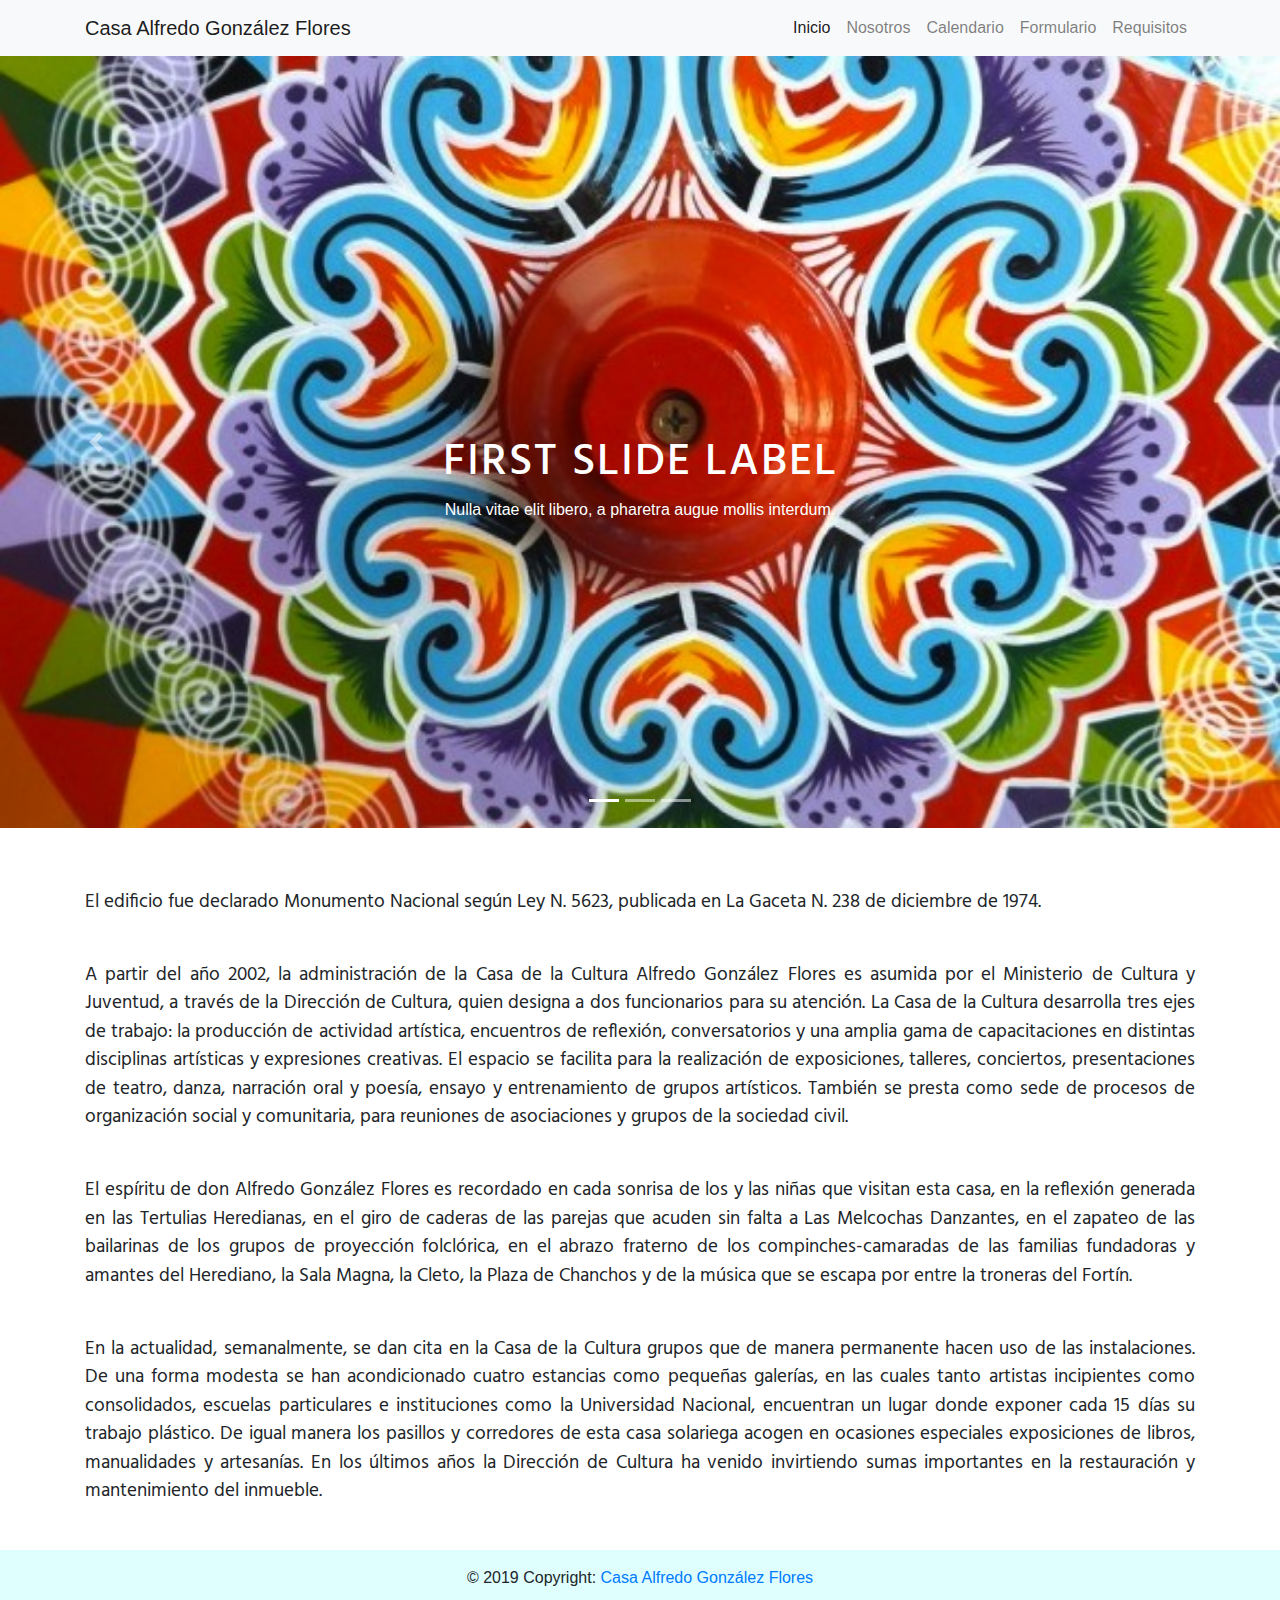
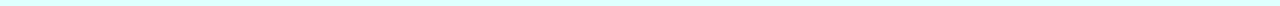
==== app/cagf/index.html @ b5b70323 "Merge pull request #7 from isaac16av/ft-otros" ====
<!DOCTYPE html>
<html>

<head>
    <meta charset="UTF-8">
    <title>CAGF | Inicio</title>
    <link rel="icon" href="resources/img/favicon.ico">
    <link rel="stylesheet" href="resources/css/bootstrap.min.css">
    <link rel="stylesheet" href="resources/css/styles.css">
    <link href="https://fonts.googleapis.com/css?family=Hind" rel="stylesheet">
</head>

<body>

    <nav class="navbar navbar-expand-lg navbar-light bg-light">
        <div class="container">
            <a class="navbar-brand" href="#">Casa Alfredo González Flores</a>
            <button class="navbar-toggler" type="button" data-toggle="collapse" data-target="#navbarSupportedContent" aria-controls="navbarSupportedContent" aria-expanded="false" aria-label="Toggle navigation">
                <span class="navbar-toggler-icon"></span>
            </button>

            <div class="collapse navbar-collapse" id="navbarSupportedContent">
                <ul class="navbar-nav ml-auto">
                    <li class="nav-item active">
                        <a class="nav-link" href="#">Inicio</a>
                    </li>
                    <li class="nav-item">
                        <a class="nav-link" href="nosotros.html">Nosotros</a>
                    </li>
                    <li class="nav-item">
                        <a class="nav-link" href="calendario.html">Calendario</a>
                    </li>
                    <li class="nav-item">
                        <a class="nav-link" href="formulario.html">Formulario</a>
                    </li>
                    <li class="nav-item">
                        <a class="nav-link" href="requisitos.html">Requisitos</a>
                    </li>
                </ul>
            </div>
        </div>
    </nav>

    <div class="bd-example">
        <div id="carouselExampleCaptions" class="carousel slide" data-ride="carousel">
            <ol class="carousel-indicators">
                <li data-target="#carouselExampleCaptions" data-slide-to="0" class="active"></li>
                <li data-target="#carouselExampleCaptions" data-slide-to="1"></li>
                <li data-target="#carouselExampleCaptions" data-slide-to="2"></li>
            </ol>
            <div class="carousel-inner">
                <div class="carousel-item active">
                    <img src="resources/img/image11.jpg" class="d-block w-100" alt="casaagf">
                    <div class="carousel-caption d-none d-md-block">
                        <h5>First slide label</h5>
                        <p>Nulla vitae elit libero, a pharetra augue mollis interdum.</p>
                    </div>
                </div>
                <div class="carousel-item">
                    <img src="resources/img/image22.jpg" class="d-block w-100" alt="tejasprint">
                    <div class="carousel-caption d-none d-md-block">
                        <h5>Second slide label</h5>
                        <p>Lorem ipsum dolor sit amet, consectetur adipiscing elit.</p>
                    </div>
                </div>
                <div class="carousel-item">
                    <img src="resources/img/image33.jpg" class="d-block w-100" alt="bueyes">
                    <div class="carousel-caption d-none d-md-block">
                        <h5>Third slide label</h5>
                        <p>Praesent commodo cursus magna, vel scelerisque nisl consectetur.</p>
                    </div>
                </div>
            </div>
            <a class="carousel-control-prev" href="#carouselExampleCaptions" role="button" data-slide="prev">
                <span class="carousel-control-prev-icon" aria-hidden="true"></span>
                <span class="sr-only">Previous</span>
            </a>
            <a class="carousel-control-next" href="#carouselExampleCaptions" role="button" data-slide="next">
                <span class="carousel-control-next-icon" aria-hidden="true"></span>
                <span class="sr-only">Next</span>
            </a>
        </div>
    </div>

    <div class="container">
        <div class="textoinicio">
            <p>El edificio fue declarado Monumento Nacional según Ley N. 5623, publicada en La Gaceta N. 238 de diciembre de 1974.</p><br>

            <p>A partir del año 2002, la administración de la Casa de la Cultura Alfredo González Flores es asumida por el Ministerio de Cultura y Juventud, a través de la Dirección de Cultura, quien designa a dos funcionarios para su atención. La Casa de
                la Cultura desarrolla tres ejes de trabajo: la producción de actividad artística, encuentros de reflexión, conversatorios y una amplia gama de capacitaciones en distintas disciplinas artísticas y expresiones creativas. El espacio se facilita
                para la realización de exposiciones, talleres, conciertos, presentaciones de teatro, danza, narración oral y poesía, ensayo y entrenamiento de grupos artísticos. También se presta como sede de procesos de organización social y comunitaria,
                para reuniones de asociaciones y grupos de la sociedad civil.</p><br>

            <p>El espíritu de don Alfredo González Flores es recordado en cada sonrisa de los y las niñas que visitan esta casa, en la reflexión generada en las Tertulias Heredianas, en el giro de caderas de las parejas que acuden sin falta a Las Melcochas
                Danzantes, en el zapateo de las bailarinas de los grupos de proyección folclórica, en el abrazo fraterno de los compinches-camaradas de las familias fundadoras y amantes del Herediano, la Sala Magna, la Cleto, la Plaza de Chanchos y de
                la música que se escapa por entre la troneras del Fortín.</p><br>

            <p>
                En la actualidad, semanalmente, se dan cita en la Casa de la Cultura grupos que de manera permanente hacen uso de las instalaciones. De una forma modesta se han acondicionado cuatro estancias como pequeñas galerías, en las cuales tanto artistas incipientes
                como consolidados, escuelas particulares e instituciones como la Universidad Nacional, encuentran un lugar donde exponer cada 15 días su trabajo plástico. De igual manera los pasillos y corredores de esta casa solariega acogen en ocasiones
                especiales exposiciones de libros, manualidades y artesanías. En los últimos años la Dirección de Cultura ha venido invirtiendo sumas importantes en la restauración y mantenimiento del inmueble.</p><br>
        </div>
    </div>

    <script src="resources/js/jquery.min.js"></script>
    <script src="resources/js/popper.min.js"></script>
    <script src="resources/js/bootstrap.min.js"></script>

    <!-- Footer -->
    <footer class="page-footer font-small blue">

        <!-- Copyright -->
        <div class="footer-copyright text-center py-3">© 2019 Copyright:
            <a href="#">Casa Alfredo González Flores</a>
        </div>
        <!-- Copyright -->

    </footer>
    <!-- Footer -->

</body>

</html>
---- app/cagf/resources/css/styles.css ----
.carousel-item {
    /*height: 100vh;*/
    min-height: 300px;
    background: no-repeat center center scroll;
    -webkit-background-size: cover;
    background-size: cover;
}

.textoinicio {
    margin-top: 60px;
    text-align: justify;
    font-family: 'Hind', sans-serif;
    font-size: 19px;
}

hr {
    margin-bottom: 0.5rem;
}


/*si quiere quitar la vara de que el texto este en el centro quite estas clases*/

.carousel-caption {
    bottom: 270px;
}

.carousel-caption h5 {
    font-size: 45px;
    text-transform: uppercase;
    letter-spacing: 2px;
    margin-top: 25px;
    font-family: 'Hind', sans-serif;
}


/*aqui termina*/

.page-footer {
    background: #dfffff;
}

#calendar {
    max-width: 900px;
    margin: 0 auto;
    margin-top: 32px;
}

.fc-sun.fc-day {
    background: #eaeaea;
}

.calendariomapa {
    margin-top: 20px;
    text-align: center;
}

/* Calendario */
.cal-categorias > div.card {
    margin-top: 98px;
    border-radius: 0;
}

.cal-categorias .circulo-cat {
    width: 12px;
    height: 12px;
    border-radius: 50%;
    margin-top: 5px;
    top: 5px;
}

.cal-categorias .col-2 {
    padding-right: 0;
}

.container > .cont-general {
    margin-bottom: 30px;
}


/* ----------- iPhone 6, 6S, 7 and 8 ----------- */


/* Portrait and Landscape */

@media only screen and (min-device-width: 375px) and (max-device-width: 667px) and (-webkit-min-device-pixel-ratio: 2) {
    .container {
        max-width: 900px;
    }
    .textoinicio {
        font-size: 32px;
    }
    .navbar-light .navbar-brand {
        font-size: 41px;
    }
    .navbar-light .navbar-toggler {
        color: rgba(0, 0, 0, .5);
        border-color: rgba(0, 0, 0, .1);
        font-size: 39px;
    }
    .ml-auto,
    .mx-auto {
        font-size: 33px;
    }
    .page-footer {
        font-size: 42px;
    }
}


/* ----------- iPhone X ----------- */


/* Portrait and Landscape */

@media only screen and (min-device-width: 375px) and (max-device-width: 812px) and (-webkit-min-device-pixel-ratio: 3) {}
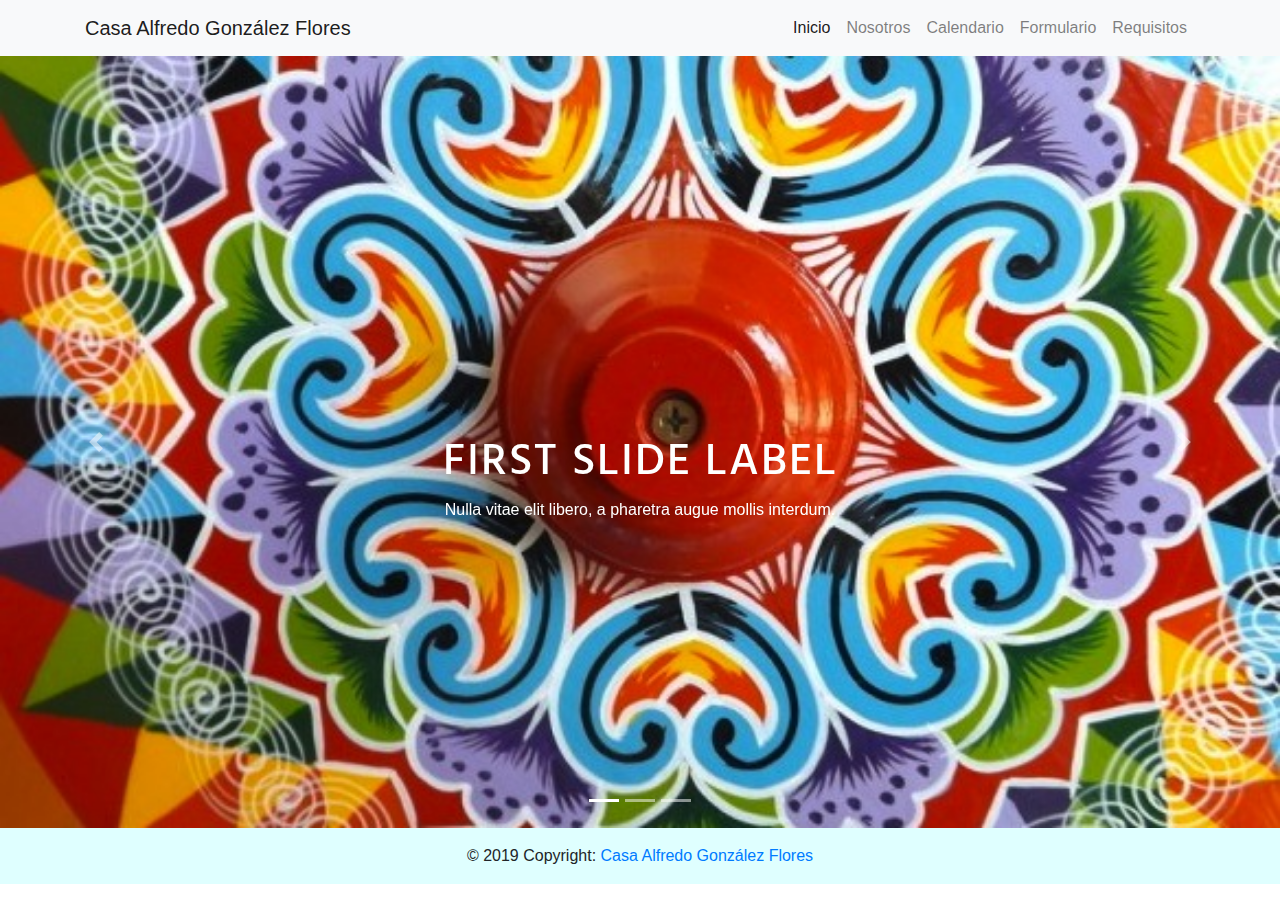
==== commit 027369c9: "Cambios 1.0" ====
--- a/app/cagf/index.html
+++ b/app/cagf/index.html
@@ -82,25 +82,7 @@
         </div>
     </div>
 
-    <div class="container">
-        <div class="textoinicio">
-            <p>El edificio fue declarado Monumento Nacional según Ley N. 5623, publicada en La Gaceta N. 238 de diciembre de 1974.</p><br>
-
-            <p>A partir del año 2002, la administración de la Casa de la Cultura Alfredo González Flores es asumida por el Ministerio de Cultura y Juventud, a través de la Dirección de Cultura, quien designa a dos funcionarios para su atención. La Casa de
-                la Cultura desarrolla tres ejes de trabajo: la producción de actividad artística, encuentros de reflexión, conversatorios y una amplia gama de capacitaciones en distintas disciplinas artísticas y expresiones creativas. El espacio se facilita
-                para la realización de exposiciones, talleres, conciertos, presentaciones de teatro, danza, narración oral y poesía, ensayo y entrenamiento de grupos artísticos. También se presta como sede de procesos de organización social y comunitaria,
-                para reuniones de asociaciones y grupos de la sociedad civil.</p><br>
-
-            <p>El espíritu de don Alfredo González Flores es recordado en cada sonrisa de los y las niñas que visitan esta casa, en la reflexión generada en las Tertulias Heredianas, en el giro de caderas de las parejas que acuden sin falta a Las Melcochas
-                Danzantes, en el zapateo de las bailarinas de los grupos de proyección folclórica, en el abrazo fraterno de los compinches-camaradas de las familias fundadoras y amantes del Herediano, la Sala Magna, la Cleto, la Plaza de Chanchos y de
-                la música que se escapa por entre la troneras del Fortín.</p><br>
-
-            <p>
-                En la actualidad, semanalmente, se dan cita en la Casa de la Cultura grupos que de manera permanente hacen uso de las instalaciones. De una forma modesta se han acondicionado cuatro estancias como pequeñas galerías, en las cuales tanto artistas incipientes
-                como consolidados, escuelas particulares e instituciones como la Universidad Nacional, encuentran un lugar donde exponer cada 15 días su trabajo plástico. De igual manera los pasillos y corredores de esta casa solariega acogen en ocasiones
-                especiales exposiciones de libros, manualidades y artesanías. En los últimos años la Dirección de Cultura ha venido invirtiendo sumas importantes en la restauración y mantenimiento del inmueble.</p><br>
-        </div>
-    </div>
+    
 
     <script src="resources/js/jquery.min.js"></script>
     <script src="resources/js/popper.min.js"></script>
--- a/app/cagf/resources/css/styles.css
+++ b/app/cagf/resources/css/styles.css
@@ -31,6 +31,8 @@
     margin-top: 25px;
     font-family: 'Hind', sans-serif;
 }
+
+
 
 
 /*aqui termina*/
